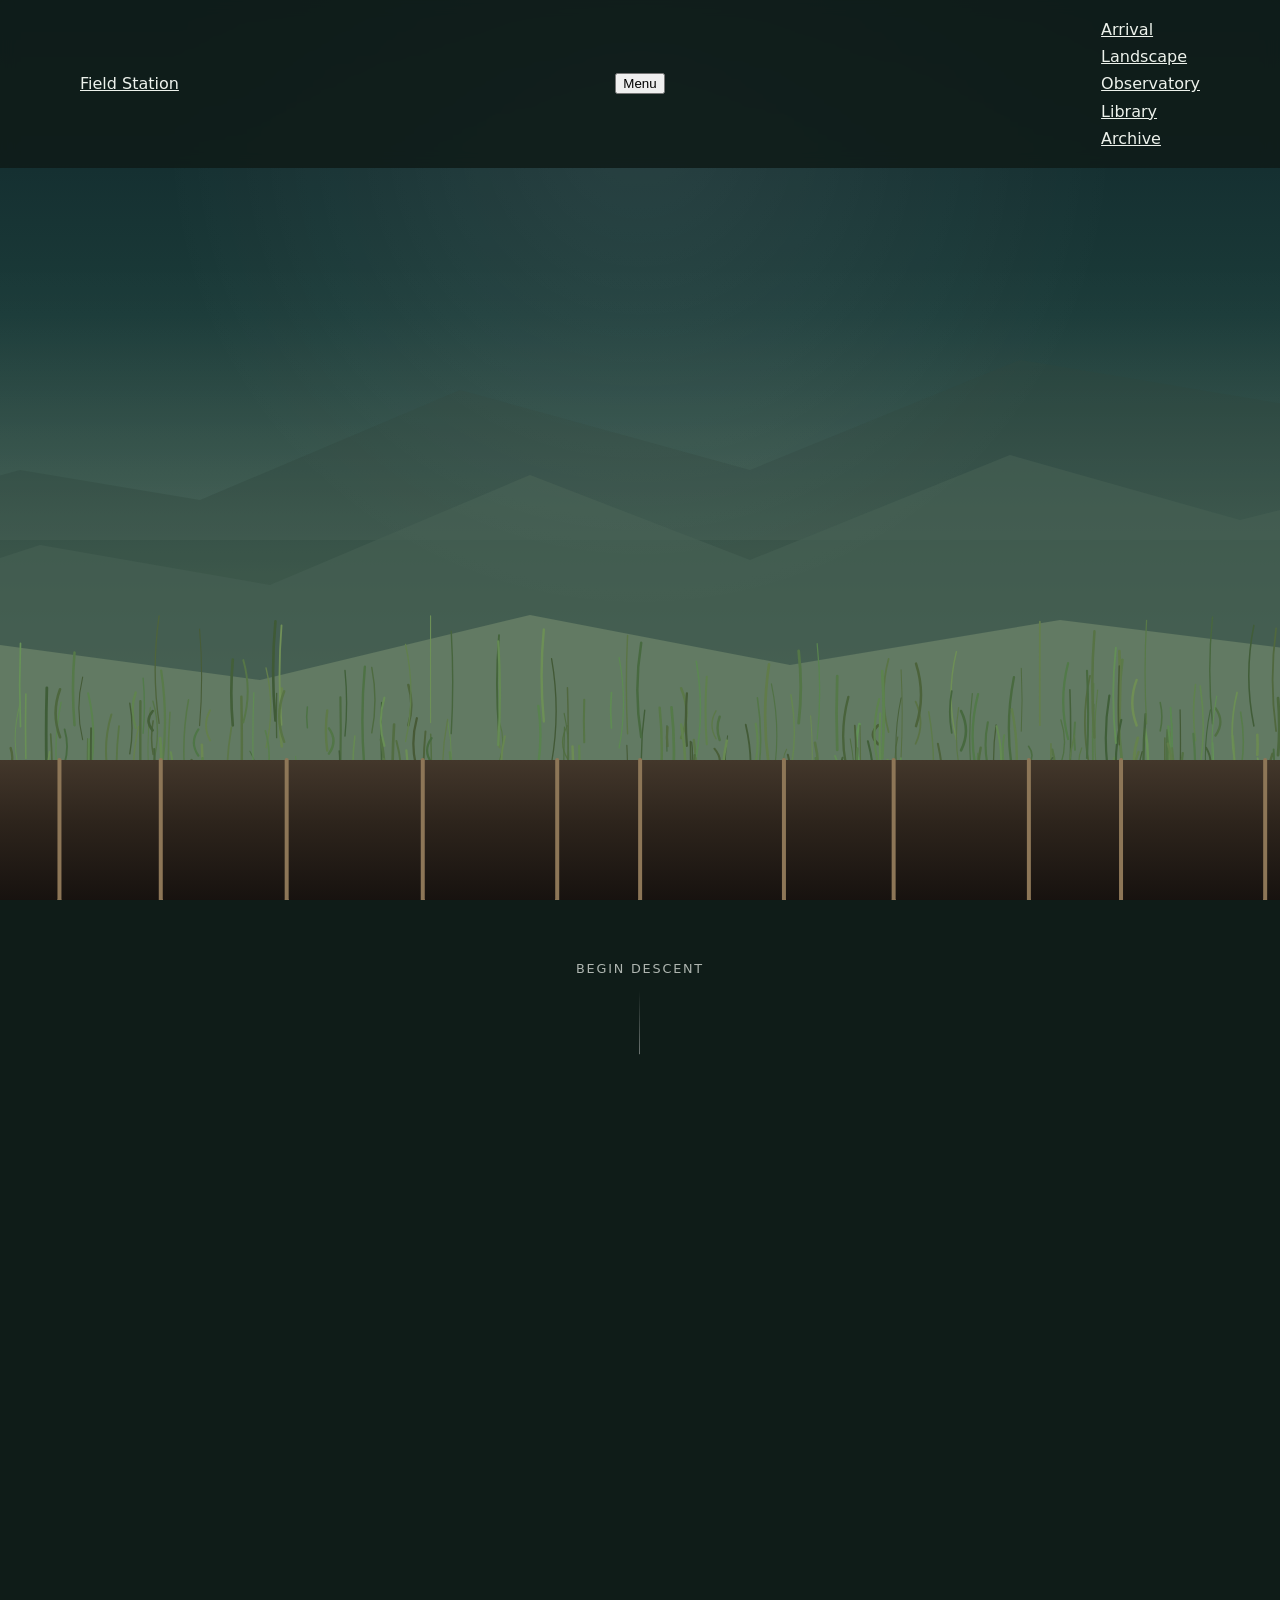
==== index.html @ 363d25fb "Initial Field Station architecture" ====
<!DOCTYPE html>
<html lang="en">

<head>
    <meta charset="utf-8">
    <meta name="viewport" content="width=device-width,initial-scale=1">

    <title>Field Station</title>

    <meta name="description"
        content="Field Station is a living scientific archive exploring how ecosystems remember through soil ecology, environmental genomics, restoration, and computational science.">

    <meta name="theme-color" content="#0f1c18">

    <link rel="preconnect" href="https://fonts.googleapis.com">

    <link rel="stylesheet" href="assets/css/main.css">

    <script type="module" src="assets/js/app.js" defer></script>
</head>

<body>

<a class="skip-link" href="#main">
    Skip to main content
</a>

<div id="scroll-progress" aria-hidden="true"></div>

<div id="ambient-light" aria-hidden="true"></div>

<div id="svg-root" aria-hidden="true"></div>

<header class="site-header" data-engine="theme">

    <nav class="primary-nav" aria-label="Primary">

        <a class="brand" href="/">
            Field Station
        </a>

        <button
            id="nav-toggle"
            aria-expanded="false"
            aria-controls="site-nav">

            Menu

        </button>

        <ul id="site-nav">

            <li><a href="#arrival">Arrival</a></li>

            <li><a href="#landscape">Landscape</a></li>

            <li><a href="#observatory">Observatory</a></li>

            <li><a href="#library">Library</a></li>

            <li><a href="#archive">Archive</a></li>

        </ul>

    </nav>

</header>

<main
    id="main"
    data-engine="scene-manager">

    <!-- ===================================================== -->
    <!-- ARRIVAL -->
    <!-- ===================================================== -->

    <section
        id="arrival"
        class="scene arrival-scene"
        data-scene="arrival"
        data-theme="earth">

        <div class="scene-content">

            <p class="museum-label">

                FIELD STATION

            </p>

            <p class="arrival-observation">

                Observe.

            </p>

            <h1>

                Every ecosystem carries a memory.

            </h1>

            <p class="arrival-introduction">

                Descend through ecological scales—from landscapes to
                genomes—to explore how life records disturbance,
                adaptation, and recovery across space and time.

            </p>

        </div>

        <div class="scroll-indicator">

            <span>Begin Descent</span>

        </div>

    </section>

    <!-- ===================================================== -->
    <!-- LANDSCAPE -->
    <!-- ===================================================== -->

    <section
        id="landscape"
        class="scene"
        data-scene="landscape"
        data-theme="earth">

    </section>

    <!-- ===================================================== -->

    <section
        id="surface"
        class="scene"
        data-scene="surface"
        data-theme="earth">

    </section>

    <!-- ===================================================== -->

    <section
        id="roots"
        class="scene"
        data-scene="roots"
        data-theme="root">

    </section>

    <!-- ===================================================== -->

    <section
        id="rhizosphere"
        class="scene"
        data-scene="rhizosphere"
        data-theme="hypha">

    </section>

    <!-- ===================================================== -->

    <section
        id="microbes"
        class="scene"
        data-scene="microbes"
        data-theme="hypha">

    </section>

    <!-- ===================================================== -->

    <section
        id="edna"
        class="scene"
        data-scene="edna"
        data-theme="water">

    </section>

    <!-- ===================================================== -->

    <section
        id="computation"
        class="scene"
        data-scene="computation"
        data-theme="light">

    </section>

    <!-- ===================================================== -->

    <section
        id="restoration"
        class="scene"
        data-scene="restoration"
        data-theme="earth">

    </section>

    <!-- ===================================================== -->

    <section
        id="future"
        class="scene"
        data-scene="future"
        data-theme="light">

    </section>

</main>

<div id="content-root" hidden></div>

</body>

</html>
---- assets/css/main.css ----
@import url("tokens.css");
@import url("base.css");
@import url("layout.css");
@import url("scenes.css");
@import url("arrival.css");
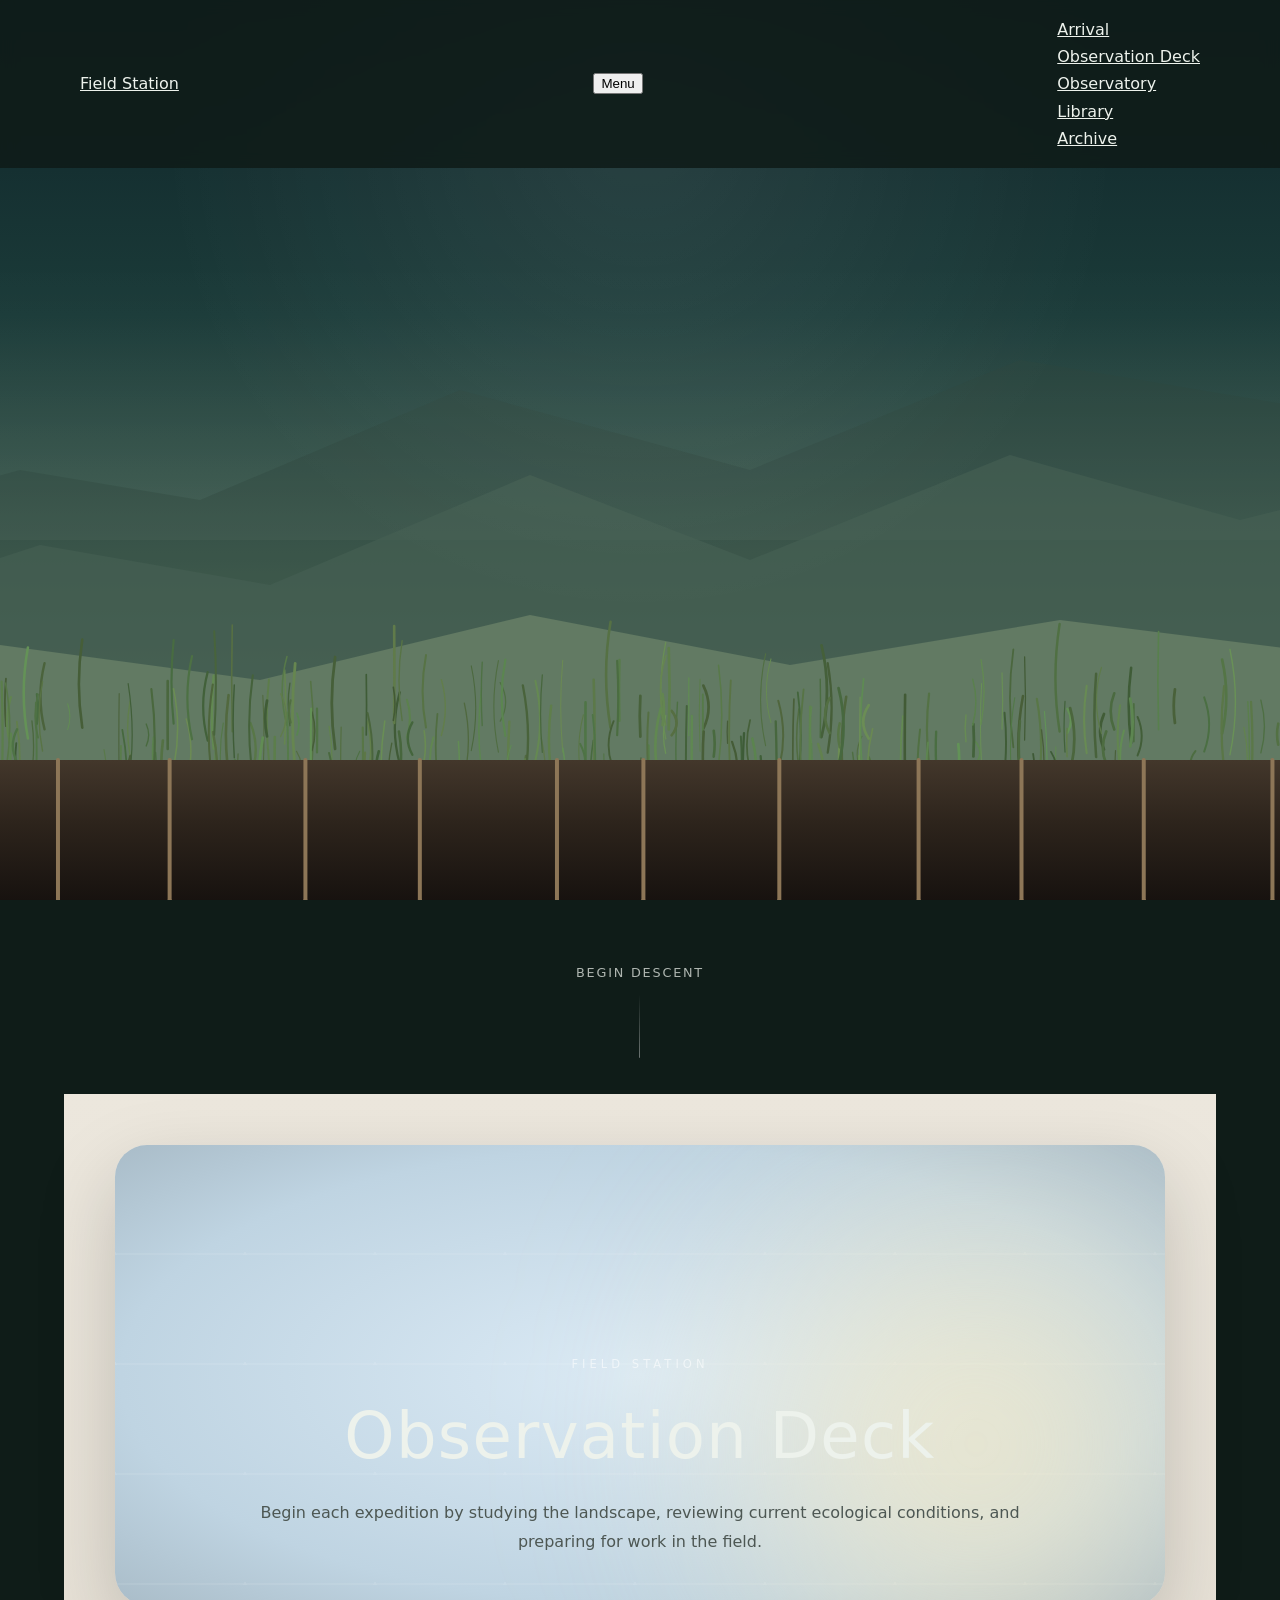
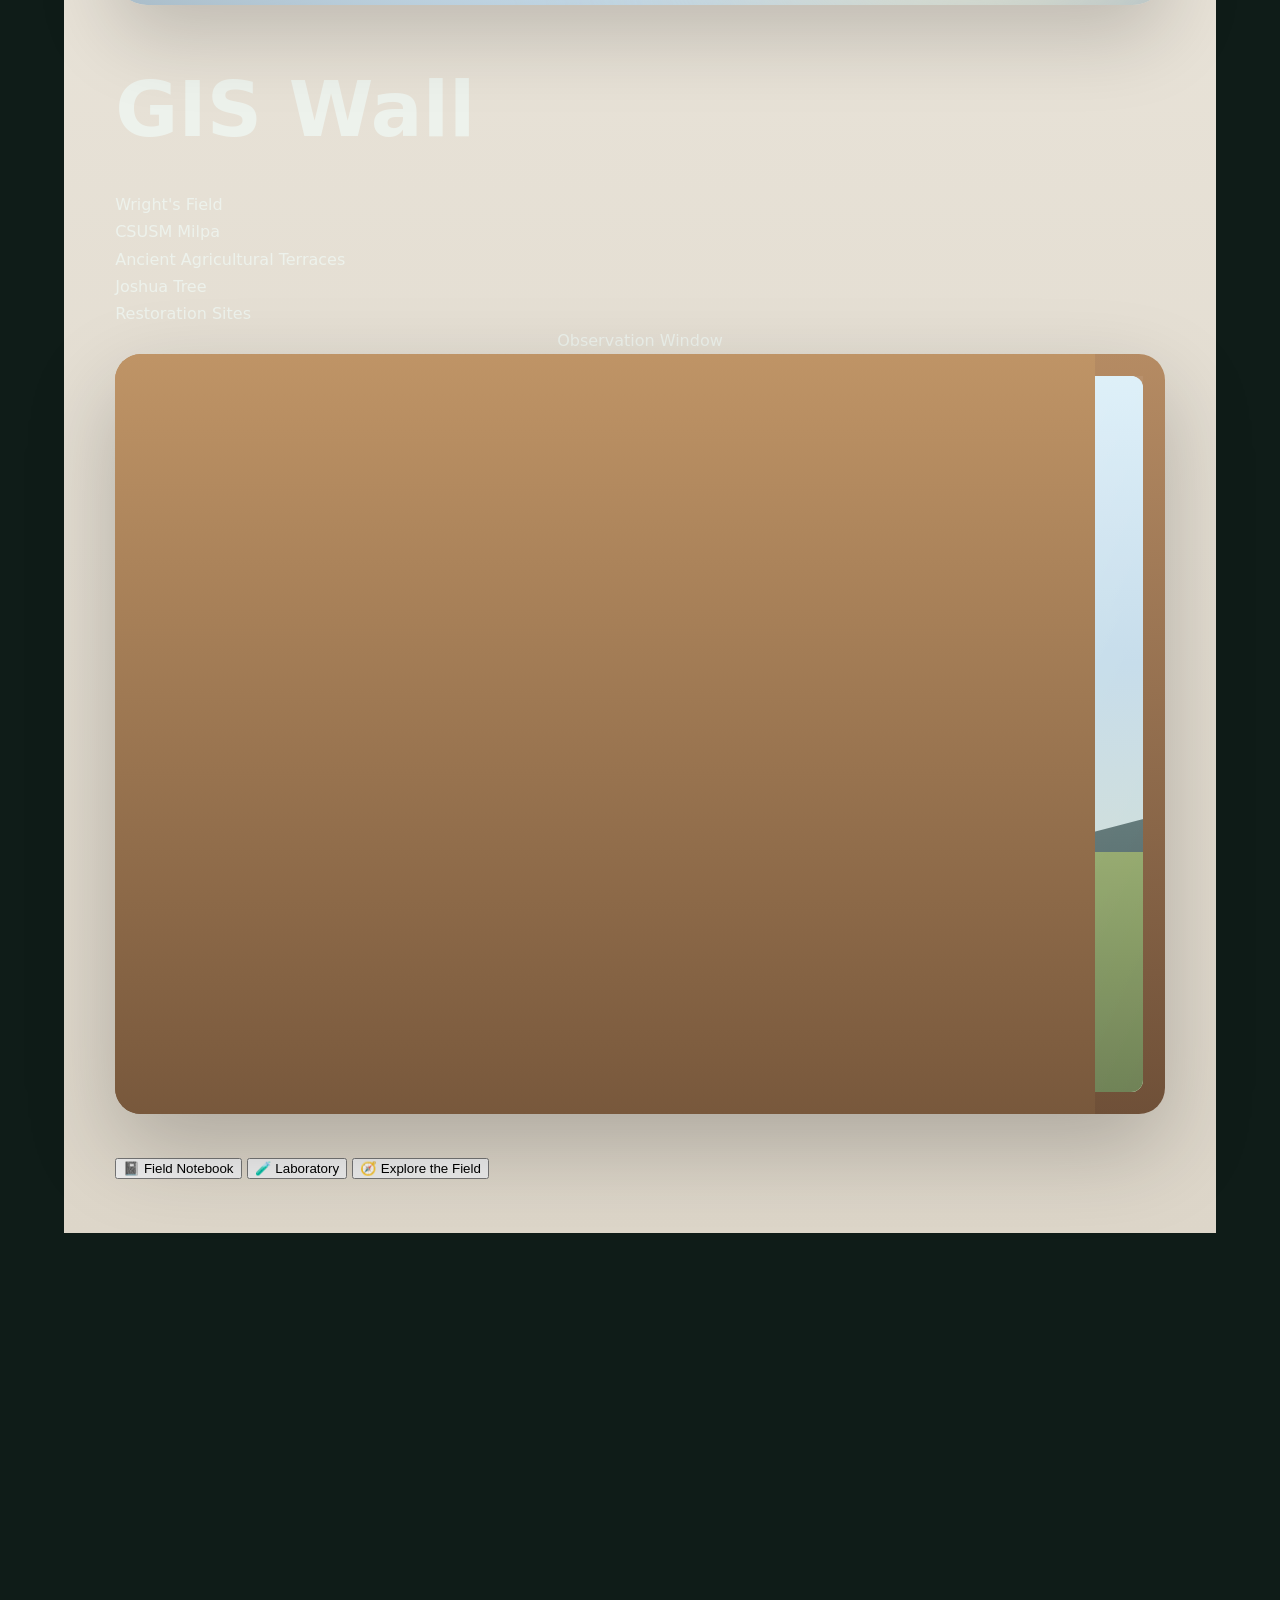
==== commit cc5a0853: "v0.2.0-alpha.1: Observation Deck architecture foundation - Integrate Observation Deck into scene sys" ====
--- a/index.html
+++ b/index.html
@@ -52,7 +52,7 @@
 
             <li><a href="#arrival">Arrival</a></li>
 
-            <li><a href="#landscape">Landscape</a></li>
+            <li><a href="#observation-deck">Observation Deck</a></li>
 
             <li><a href="#observatory">Observatory</a></li>
 
@@ -123,9 +123,9 @@
     <!-- ===================================================== -->
 
     <section
-        id="landscape"
-        class="scene"
-        data-scene="landscape"
+        id="observation-deck"
+        class="scene observation-deck-scene"
+        data-scene="observation-deck"
         data-theme="earth">
 
     </section>
--- a/assets/css/main.css
+++ b/assets/css/main.css
@@ -2,4 +2,10 @@
 @import url("base.css");
 @import url("layout.css");
 @import url("scenes.css");
-@import url("arrival.css");+@import url("arrival.css");
+
+/* ======================================================
+Stations
+====================================================== */
+
+@import url("../stations/observation-deck/observation-deck.css");
